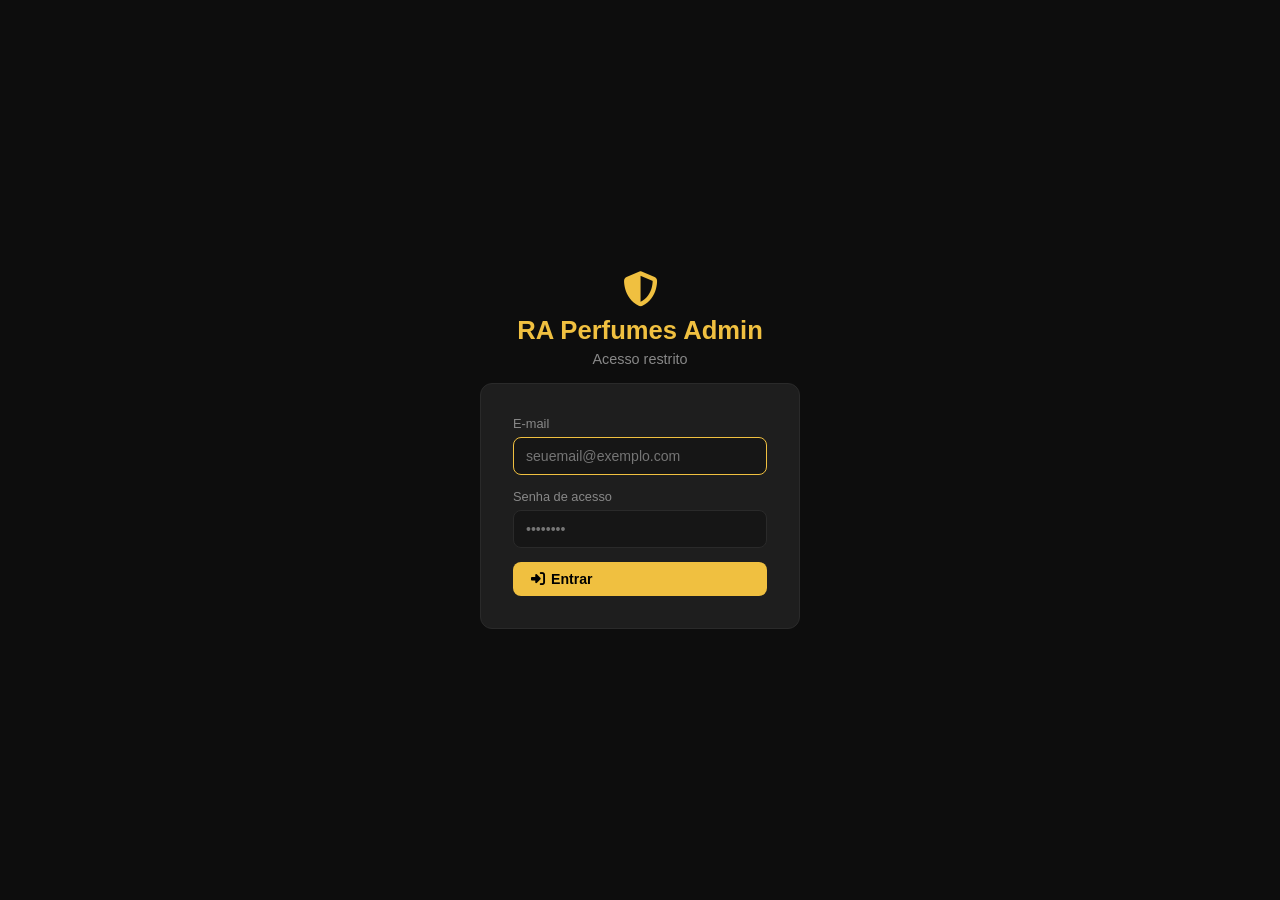
==== admin.html @ f1ce74c6 "Adiciona autenticacao Firebase no admin e regras do Firestore" ====
<!DOCTYPE html>
<html lang="pt-br">
<head>
  <meta charset="UTF-8">
  <meta name="viewport" content="width=device-width, initial-scale=1.0">
  <title>Admin – RA Perfumes</title>
  <link rel="stylesheet" href="https://cdnjs.cloudflare.com/ajax/libs/font-awesome/6.5.1/css/all.min.css">
  <style>
    :root {
      --bg:      #0d0d0d;
      --surface: #161616;
      --card:    #1e1e1e;
      --border:  #2a2a2a;
      --gold:    #f0c040;
      --gold2:   #c99a20;
      --text:    #e8e8e8;
      --muted:   #888;
      --red:     #f44336;
      --green:   #4caf50;
      --blue:    #2196f3;
    }
    * { box-sizing: border-box; margin: 0; padding: 0; }
    body { font-family: 'Segoe UI', sans-serif; background: var(--bg); color: var(--text); min-height: 100vh; }
    #login-screen { display: flex; flex-direction: column; align-items: center; justify-content: center; min-height: 100vh; gap: 16px; }
    #login-screen h1 { font-size: 1.6rem; color: var(--gold); }
    #login-screen p  { color: var(--muted); font-size: .9rem; }
    .login-box { background: var(--card); border: 1px solid var(--border); border-radius: 12px; padding: 32px; width: 320px; display: flex; flex-direction: column; gap: 14px; }
    .login-box input { background: var(--surface); border: 1px solid var(--border); border-radius: 8px; padding: 11px 14px; color: var(--text); font-size: .95rem; outline: none; }
    .login-box input:focus { border-color: var(--gold); }
    #login-error { color: var(--red); font-size: .82rem; display: none; }
    #app { display: none; }
    .topbar { background: var(--surface); border-bottom: 1px solid var(--border); padding: 0 24px; height: 56px; display: flex; align-items: center; justify-content: space-between; position: sticky; top: 0; z-index: 100; }
    .topbar-brand { font-weight: 700; font-size: 1.05rem; color: var(--gold); display: flex; align-items: center; gap: 8px; }
    .topbar-right  { display: flex; align-items: center; gap: 12px; }
    .logout-btn { background: none; border: 1px solid var(--border); color: var(--muted); padding: 6px 14px; border-radius: 6px; cursor: pointer; font-size: .82rem; transition: .2s; }
    .logout-btn:hover { border-color: var(--red); color: var(--red); }
    .app-body { display: flex; align-items: flex-start; }
    .sidebar { width: 220px; flex-shrink: 0; background: var(--surface); border-right: 1px solid var(--border); padding: 16px 10px; display: flex; flex-direction: column; gap: 4px; position: sticky; top: 56px; height: calc(100vh - 56px); overflow-y: auto; }
    .side-btn { display: flex; align-items: center; gap: 12px; text-align: left; background: none; border: none; color: var(--muted); padding: 12px 14px; border-radius: 8px; cursor: pointer; font-size: .88rem; transition: .2s; width: 100%; }
    .side-btn i { width: 18px; text-align: center; font-size: .95rem; }
    .side-btn:hover { background: var(--card); color: var(--text); }
    .side-btn.active { background: #2a2205; color: var(--gold); font-weight: 600; }
    .content { padding: 24px; flex: 1; min-width: 0; }
    .tab-panel { display: none; }
    .tab-panel.active { display: block; }
    @media (max-width: 800px) {
      .app-body { flex-direction: column; }
      .sidebar { width: 100%; flex-direction: row; overflow-x: auto; height: auto; position: static; border-right: none; border-bottom: 1px solid var(--border); }
      .side-btn { width: auto; white-space: nowrap; }
    }
    .toolbar { display: flex; align-items: center; gap: 10px; flex-wrap: wrap; margin-bottom: 20px; }
    .toolbar input[type=text], .toolbar input[type=month], .toolbar select { background: var(--card); border: 1px solid var(--border); border-radius: 8px; padding: 9px 14px; color: var(--text); font-size: .88rem; outline: none; }
    .toolbar input[type=month]::-webkit-calendar-picker-indicator { filter: invert(0.8); cursor: pointer; }
    .toolbar input[type=text] { flex: 1; min-width: 180px; }
    .toolbar input:focus, .toolbar select:focus { border-color: var(--gold); }
    .toolbar select option { background: var(--card); }
    .btn { padding: 9px 18px; border: none; border-radius: 8px; cursor: pointer; font-size: .88rem; font-weight: 600; transition: .15s; display: inline-flex; align-items: center; gap: 6px; }
    .btn-primary  { background: var(--gold); color: #000; }
    .btn-primary:hover  { background: var(--gold2); }
    .btn-danger   { background: #2a1010; color: var(--red); border: 1px solid #4a1010; }
    .btn-danger:hover   { background: #3a1515; }
    .btn-ghost    { background: var(--card); color: var(--text); border: 1px solid var(--border); }
    .btn-ghost:hover    { border-color: var(--gold); color: var(--gold); }
    .btn-sm { padding: 5px 10px; font-size: .78rem; border-radius: 6px; }
    .stats-row { display: flex; gap: 12px; flex-wrap: wrap; margin-bottom: 20px; }
    .stat-card { background: var(--card); border: 1px solid var(--border); border-radius: 10px; padding: 14px 20px; flex: 1; min-width: 140px; }
    .stat-card .num { font-size: 1.6rem; font-weight: 700; color: var(--gold); }
    .stat-card .lbl { font-size: .78rem; color: var(--muted); margin-top: 2px; }
    .table-wrap { overflow-x: auto; border-radius: 10px; border: 1px solid var(--border); }
    table { width: 100%; border-collapse: collapse; }
    thead tr { background: var(--surface); }
    th { padding: 11px 14px; text-align: left; font-size: .78rem; color: var(--muted); text-transform: uppercase; letter-spacing: .05em; white-space: nowrap; }
    td { padding: 10px 14px; border-top: 1px solid var(--border); font-size: .85rem; vertical-align: middle; }
    tr:hover td { background: #1a1a1a; }
    .prod-img { width: 44px; height: 44px; object-fit: cover; border-radius: 6px; border: 1px solid var(--border); }
    .prod-img-placeholder { width: 44px; height: 44px; background: var(--surface); border-radius: 6px; border: 1px dashed var(--border); display: flex; align-items: center; justify-content: center; color: var(--muted); font-size: .7rem; }
    .badge { display: inline-block; padding: 3px 8px; border-radius: 999px; font-size: .72rem; font-weight: 600; }
    .badge-ativo    { background: #0e2e18; color: var(--green); }
    .badge-inativo  { background: #2a1010; color: var(--red); }
    .badge-destaque { background: #2a1f00; color: var(--gold); }
    .actions-cell { display: flex; gap: 6px; }
    .modal-overlay { display: none; position: fixed; inset: 0; background: rgba(0,0,0,.72); z-index: 200; align-items: center; justify-content: center; }
    .modal-overlay.show { display: flex; }
    .modal { background: var(--card); border: 1px solid var(--border); border-radius: 14px; width: 560px; max-width: 95vw; max-height: 90vh; overflow-y: auto; padding: 28px; position: relative; }
    .modal h2 { font-size: 1.1rem; margin-bottom: 20px; color: var(--gold); display: flex; align-items: center; gap: 8px; }
    .modal-close { position: absolute; top: 16px; right: 16px; background: none; border: none; color: var(--muted); font-size: 1.3rem; cursor: pointer; transition: .2s; }
    .modal-close:hover { color: var(--text); }
    .form-grid { display: grid; grid-template-columns: 1fr 1fr; gap: 14px; }
    .form-grid .full { grid-column: 1 / -1; }
    .form-group { display: flex; flex-direction: column; gap: 6px; }
    .form-group label { font-size: .8rem; color: var(--muted); }
    .form-group input, .form-group select, .form-group textarea { background: var(--surface); border: 1px solid var(--border); border-radius: 8px; padding: 10px 12px; color: var(--text); font-size: .88rem; outline: none; font-family: inherit; }
    .form-group input[type=color] { width: 64px; height: 40px; padding: 3px; cursor: pointer; }
    .form-group textarea { resize: vertical; min-height: 72px; }
    .form-group input:focus, .form-group select:focus, .form-group textarea:focus { border-color: var(--gold); }
    .form-group select option { background: var(--card); }
    .toggle-row { display: flex; align-items: center; gap: 8px; font-size: .85rem; }
    .toggle-row input[type=checkbox] { accent-color: var(--gold); width: 16px; height: 16px; cursor: pointer; }
    .modal-footer { display: flex; justify-content: flex-end; gap: 10px; margin-top: 24px; }
    #confirm-modal .modal { width: 360px; }
    #confirm-modal p { font-size: .9rem; color: var(--muted); margin-bottom: 20px; line-height: 1.5; }
    .cat-grid { display: grid; grid-template-columns: repeat(auto-fill, minmax(220px, 1fr)); gap: 12px; }
    .cat-card { background: var(--card); border: 1px solid var(--border); border-radius: 10px; padding: 16px; display: flex; align-items: center; justify-content: space-between; }
    .cat-card-left { display: flex; align-items: center; gap: 10px; }
    .cat-icon { width: 36px; height: 36px; background: var(--surface); border-radius: 8px; display: flex; align-items: center; justify-content: center; color: var(--gold); font-size: .9rem; }
    .cat-name { font-size: .9rem; font-weight: 600; }
    .cat-id   { font-size: .75rem; color: var(--muted); }
    #toast { position: fixed; bottom: 24px; right: 24px; background: var(--card); border: 1px solid var(--border); border-radius: 10px; padding: 12px 20px; font-size: .88rem; z-index: 9999; transform: translateY(80px); opacity: 0; transition: .3s; max-width: 320px; display: flex; align-items: center; gap: 10px; }
    #toast.show { transform: translateY(0); opacity: 1; }
    #toast.ok  { border-color: var(--green); color: var(--green); }
    #toast.err { border-color: var(--red);   color: var(--red);   }
    .empty-state { text-align: center; padding: 48px 24px; color: var(--muted); }
    .empty-state i { font-size: 2rem; margin-bottom: 12px; display: block; }
    .loader { text-align: center; padding: 40px; color: var(--muted); }
    .loader i { font-size: 1.4rem; animation: spin .8s linear infinite; }
    @keyframes spin { to { transform: rotate(360deg); } }
    /* ── UPLOAD DE IMAGEM ── */
    .img-tabs { display: flex; gap: 6px; margin-bottom: 10px; }
    .upload-btn-area { background: var(--surface); border: 2px dashed var(--border); border-radius: 8px; padding: 18px; text-align: center; cursor: pointer; transition: .2s; color: var(--muted); font-size: .88rem; }
    .upload-btn-area:hover { border-color: var(--gold); color: var(--gold); }
    .upload-preview { margin-top: 10px; display: none; }
    .upload-preview img { width: 100%; max-height: 160px; object-fit: contain; border-radius: 8px; border: 1px solid var(--border); }
    .upload-preview p { font-size: .75rem; color: var(--muted); margin-top: 6px; text-align: center; }
    .progress-bar { display: none; margin-top: 8px; background: var(--border); border-radius: 999px; height: 6px; }
    .progress-fill { height: 6px; background: var(--gold); border-radius: 999px; width: 0%; transition: width .3s; }
    /* ── PDV ── */
    .pdv-layout { display: grid; grid-template-columns: 1fr 380px; gap: 20px; align-items: start; }
    .pdv-products { min-width: 0; }
    .pdv-grid { display: grid; grid-template-columns: repeat(auto-fill, minmax(140px, 1fr)); gap: 10px; max-height: 62vh; overflow-y: auto; margin-top: 14px; padding-right: 4px; }
    .pdv-item { background: var(--card); border: 1px solid var(--border); border-radius: 10px; padding: 10px; cursor: pointer; text-align: center; transition: .15s; }
    .pdv-item:hover { border-color: var(--gold); transform: translateY(-1px); }
    .pdv-item img, .pdv-item .pdv-item-noimg { width: 100%; height: 74px; object-fit: contain; margin-bottom: 8px; border-radius: 6px; }
    .pdv-item .pdv-item-noimg { background: var(--surface); display: flex; align-items: center; justify-content: center; color: var(--muted); border: 1px dashed var(--border); }
    .pdv-item-nome { font-size: .78rem; font-weight: 600; line-height: 1.25; height: 2.5em; overflow: hidden; }
    .pdv-item-preco { font-size: .82rem; color: var(--gold); font-weight: 700; margin-top: 4px; }
    .pdv-cart { background: var(--card); border: 1px solid var(--border); border-radius: 12px; padding: 18px; display: flex; flex-direction: column; gap: 12px; position: sticky; top: 76px; max-height: calc(100vh - 100px); overflow-y: auto; }
    .pdv-cart h3 { font-size: 1rem; color: var(--gold); display: flex; align-items: center; gap: 8px; }
    .pdv-cart-empty { text-align: center; color: var(--muted); font-size: .85rem; padding: 24px 0; }
    .pdv-cart-item { display: flex; align-items: center; gap: 8px; font-size: .82rem; border-bottom: 1px solid var(--border); padding-bottom: 10px; }
    .pdv-cart-item-info { flex: 1; min-width: 0; }
    .pdv-cart-item-nome { font-weight: 600; white-space: nowrap; overflow: hidden; text-overflow: ellipsis; }
    .pdv-cart-item-preco { color: var(--muted); font-size: .76rem; }
    .pdv-qty { display: flex; align-items: center; gap: 6px; }
    .pdv-qty-btn { width: 24px; height: 24px; border-radius: 6px; border: 1px solid var(--border); background: var(--surface); color: var(--text); cursor: pointer; font-size: .8rem; line-height: 1; }
    .pdv-qty-btn:hover { border-color: var(--gold); color: var(--gold); }
    .pdv-cart-item-total { font-weight: 700; color: var(--gold); min-width: 62px; text-align: right; }
    .pdv-remove-btn { background: none; border: none; color: var(--red); cursor: pointer; font-size: .85rem; padding: 4px; }
    .pdv-totals-row { display: flex; justify-content: space-between; font-size: .85rem; color: var(--muted); }
    .pdv-totals-row.total { font-size: 1.1rem; font-weight: 700; color: var(--gold); border-top: 1px solid var(--border); padding-top: 10px; margin-top: 2px; }
    #pdv-busca { width: 100%; background: var(--card); border: 1px solid var(--border); border-radius: 8px; padding: 9px 14px; color: var(--text); font-size: .88rem; outline: none; }
    #pdv-busca:focus { border-color: var(--gold); }
    .pdv-cupom-row { display: flex; gap: 8px; }
    .pdv-cupom-row input { flex: 1; min-width: 0; background: var(--surface); border: 1px solid var(--border); border-radius: 8px; padding: 10px 12px; color: var(--text); font-size: .88rem; outline: none; }
    .pdv-cupom-row input:focus { border-color: var(--gold); }
    .pdv-cupom-row input::placeholder { color: var(--muted); }
    .pdv-history { margin-top: 28px; }
    .pdv-history h3 { font-size: 1rem; color: var(--gold); margin-bottom: 12px; display: flex; align-items: center; gap: 8px; }
    @media (max-width: 900px) { .pdv-layout { grid-template-columns: 1fr; } .pdv-cart { position: static; max-height: none; } }
    @media (max-width: 600px) { .form-grid { grid-template-columns: 1fr; } .stats-row .stat-card { min-width: 100px; } .modal { padding: 20px; } }
  </style>
</head>
<body>

<div id="login-screen">
  <div style="text-align:center">
    <i class="fa-solid fa-shield-halved" style="font-size:2.2rem;color:var(--gold);margin-bottom:10px;display:block"></i>
    <h1>RA Perfumes Admin</h1>
    <p style="margin-top:6px">Acesso restrito</p>
  </div>
  <div class="login-box">
    <div class="form-group">
      <label>E-mail</label>
      <input type="email" id="email-input" placeholder="seuemail@exemplo.com" autofocus>
    </div>
    <div class="form-group">
      <label>Senha de acesso</label>
      <input type="password" id="senha-input" placeholder="••••••••">
    </div>
    <span id="login-error">E-mail ou senha inválidos.</span>
    <button class="btn btn-primary" onclick="fazerLogin()">
      <i class="fa-solid fa-right-to-bracket"></i> Entrar
    </button>
  </div>
</div>

<div id="app">
  <div class="topbar">
    <div class="topbar-brand"><i class="fa-solid fa-spray-can-sparkles"></i> RA Perfumes Admin</div>
    <div class="topbar-right">
      <span style="font-size:.8rem;color:var(--muted)" id="topbar-count"></span>
      <button class="logout-btn" onclick="fazerLogout()"><i class="fa-solid fa-arrow-right-from-bracket"></i> Sair</button>
    </div>
  </div>

  <div class="app-body">
  <div class="sidebar">
    <button class="side-btn active" onclick="mudarTab('produtos',this)"><i class="fa-solid fa-box"></i> Produtos</button>
    <button class="side-btn" onclick="mudarTab('categorias',this)"><i class="fa-solid fa-tags"></i> Categorias</button>
    <button class="side-btn" onclick="mudarTab('cupons',this)"><i class="fa-solid fa-ticket"></i> Cupons</button>
    <button class="side-btn" onclick="mudarTab('pdv',this)"><i class="fa-solid fa-cash-register"></i> PDV</button>
    <button class="side-btn" onclick="mudarTab('relatorio',this)"><i class="fa-solid fa-chart-column"></i> Relatório</button>
    <button class="side-btn" onclick="mudarTab('config',this)"><i class="fa-solid fa-gear"></i> Configurações</button>
  </div>

  <div class="content">
    <div id="tab-produtos" class="tab-panel active">
      <div class="stats-row">
        <div class="stat-card"><div class="num" id="stat-total">–</div><div class="lbl">Total de produtos</div></div>
        <div class="stat-card"><div class="num" id="stat-ativos">–</div><div class="lbl">Ativos</div></div>
        <div class="stat-card"><div class="num" id="stat-destaque">–</div><div class="lbl">Destaques</div></div>
        <div class="stat-card"><div class="num" id="stat-cats">–</div><div class="lbl">Categorias</div></div>
      </div>
      <div class="toolbar">
        <input type="text" id="busca-input" placeholder="🔍 Buscar produto..." oninput="filtrar()">
        <select id="filtro-cat" onchange="filtrar()"><option value="">Todas categorias</option></select>
        <select id="filtro-status" onchange="filtrar()">
          <option value="">Todos status</option>
          <option value="ativo">Ativos</option>
          <option value="inativo">Inativos</option>
          <option value="destaque">Destaques</option>
        </select>
        <button class="btn btn-primary" onclick="abrirModalCriar()"><i class="fa-solid fa-plus"></i> Novo Produto</button>
      </div>
      <div class="table-wrap">
        <table>
          <thead><tr><th>Imagem</th><th>ID</th><th>Nome</th><th>Categoria</th><th>Preço</th><th>Status</th><th>Ações</th></tr></thead>
          <tbody id="tabela-corpo"><tr><td colspan="7"><div class="loader"><i class="fa-solid fa-spinner"></i> Carregando...</div></td></tr></tbody>
        </table>
      </div>
    </div>

    <div id="tab-categorias" class="tab-panel">
      <div class="toolbar">
        <button class="btn btn-primary" onclick="abrirModalCategoria()"><i class="fa-solid fa-plus"></i> Nova Categoria</button>
      </div>
      <div class="cat-grid" id="cat-grid"><div class="loader"><i class="fa-solid fa-spinner"></i> Carregando...</div></div>
    </div>

    <div id="tab-cupons" class="tab-panel">
      <div class="toolbar">
        <button class="btn btn-primary" onclick="abrirModalCupom()"><i class="fa-solid fa-plus"></i> Novo Cupom</button>
      </div>
      <div class="table-wrap">
        <table>
          <thead><tr><th>Código</th><th>Tipo</th><th>Valor</th><th>Pedido mínimo</th><th>Validade</th><th>Status</th><th>Ações</th></tr></thead>
          <tbody id="cupons-tabela-corpo"><tr><td colspan="7"><div class="loader"><i class="fa-solid fa-spinner"></i> Carregando...</div></td></tr></tbody>
        </table>
      </div>
    </div>

    <div id="tab-pdv" class="tab-panel">
      <div class="stats-row">
        <div class="stat-card"><div class="num" id="pdv-stat-qtd">–</div><div class="lbl">Vendas hoje</div></div>
        <div class="stat-card"><div class="num" id="pdv-stat-total">–</div><div class="lbl">Total vendido hoje</div></div>
      </div>
      <div class="pdv-layout">
        <div class="pdv-products">
          <input type="text" id="pdv-busca" placeholder="🔍 Buscar produto" oninput="renderPdvGrid()">
          <div class="pdv-grid" id="pdv-grid"></div>
        </div>
        <div class="pdv-cart">
          <h3><i class="fa-solid fa-cart-shopping"></i> Venda atual</h3>
          <div id="pdv-cart-items"><div class="pdv-cart-empty">Carrinho vazio. Clique em um produto para adicionar.</div></div>
          <div class="pdv-cupom-row">
            <input type="text" id="pdv-cupom-input" placeholder="Código do cupom" style="text-transform:uppercase">
            <button class="btn btn-ghost btn-sm" onclick="pdvAplicarCupom()">Aplicar</button>
          </div>
          <div class="form-group">
            <label>Desconto manual (R$)</label>
            <input type="number" id="pdv-desconto-manual" min="0" step="0.01" placeholder="0.00" oninput="renderPdvCart()">
          </div>
          <div class="form-group">
            <label>Forma de pagamento</label>
            <select id="pdv-pagamento">
              <option value="dinheiro">Dinheiro</option>
              <option value="pix">Pix</option>
              <option value="debito">Cartão de débito</option>
              <option value="credito">Cartão de crédito</option>
            </select>
          </div>
          <label class="toggle-row"><input type="checkbox" id="pdv-pagamento-dividir" onchange="pdvTogglePagamentoDividido()"> Dividir em 2 formas de pagamento</label>
          <div id="pdv-pagamento2-area" style="display:none;flex-direction:column;gap:12px">
            <div class="form-group">
              <label>2ª forma de pagamento</label>
              <select id="pdv-pagamento2">
                <option value="dinheiro">Dinheiro</option>
                <option value="pix">Pix</option>
                <option value="debito">Cartão de débito</option>
                <option value="credito" selected>Cartão de crédito</option>
              </select>
            </div>
            <div class="form-group">
              <label>Valor pago na 2ª forma (R$)</label>
              <input type="number" id="pdv-valor-pagamento2" min="0" step="0.01" placeholder="0.00" oninput="renderPdvCart()">
            </div>
          </div>
          <div class="form-group">
            <label>Cliente (opcional)</label>
            <input type="text" id="pdv-cliente" placeholder="Nome do cliente">
          </div>
          <div class="pdv-totals-row"><span>Subtotal</span><span id="pdv-subtotal">R$ 0,00</span></div>
          <div class="pdv-totals-row"><span>Desconto</span><span id="pdv-desconto-total">R$ 0,00</span></div>
          <div class="pdv-totals-row total"><span>Total</span><span id="pdv-total">R$ 0,00</span></div>
          <div id="pdv-split-resumo" style="display:none;flex-direction:column;gap:4px"></div>
          <button class="btn btn-primary" style="width:100%;justify-content:center" onclick="pdvFinalizarVenda()"><i class="fa-solid fa-check"></i> Finalizar Venda</button>
          <button class="btn btn-ghost" style="width:100%;justify-content:center" onclick="pdvLimparCarrinho()"><i class="fa-solid fa-eraser"></i> Limpar carrinho</button>
        </div>
      </div>
      <div class="pdv-history">
        <h3><i class="fa-solid fa-clock-rotate-left"></i> Vendas de hoje</h3>
        <div class="table-wrap">
          <table>
            <thead><tr><th>Horário</th><th>Cliente</th><th>Itens</th><th>Pagamento</th><th>Total</th><th>Ações</th></tr></thead>
            <tbody id="pdv-vendas-tabela"><tr><td colspan="6"><div class="loader"><i class="fa-solid fa-spinner"></i> Carregando...</div></td></tr></tbody>
          </table>
        </div>
      </div>
    </div>

    <div id="tab-relatorio" class="tab-panel">
      <div class="toolbar">
        <input type="month" id="relatorio-mes" onchange="carregarRelatorio()">
      </div>
      <div class="stats-row">
        <div class="stat-card"><div class="num" id="relatorio-stat-qtd">–</div><div class="lbl">Vendas no mês</div></div>
        <div class="stat-card"><div class="num" id="relatorio-stat-total">–</div><div class="lbl">Faturamento no mês</div></div>
        <div class="stat-card"><div class="num" id="relatorio-stat-ticket">–</div><div class="lbl">Ticket médio</div></div>
      </div>
      <div class="table-wrap">
        <table>
          <thead><tr><th>Data</th><th>Hora</th><th>Cliente</th><th>Itens</th><th>Pagamento</th><th>Total</th><th>Ações</th></tr></thead>
          <tbody id="relatorio-tabela"><tr><td colspan="7"><div class="loader"><i class="fa-solid fa-spinner"></i> Carregando...</div></td></tr></tbody>
        </table>
      </div>
    </div>

    <div id="tab-config" class="tab-panel">
      <div class="form-grid" style="max-width:640px">
        <div class="form-group full">
          <label>Nome da loja</label>
          <input type="text" id="config-nome-loja" placeholder="Ex: RA Perfumes">
        </div>
        <div class="form-group full">
          <label>WhatsApp para receber pedidos <small style="color:var(--muted)">(DDI + DDD + número, só números, ex: 5581999999999)</small></label>
          <input type="text" id="config-whatsapp" placeholder="5581999999999">
        </div>
        <div class="form-group full">
          <label>Dias disponíveis para retirada</label>
          <div style="display:flex;gap:14px;flex-wrap:wrap">
            <label class="toggle-row"><input type="checkbox" id="config-dia-0"> Dom</label>
            <label class="toggle-row"><input type="checkbox" id="config-dia-1"> Seg</label>
            <label class="toggle-row"><input type="checkbox" id="config-dia-2"> Ter</label>
            <label class="toggle-row"><input type="checkbox" id="config-dia-3"> Qua</label>
            <label class="toggle-row"><input type="checkbox" id="config-dia-4"> Qui</label>
            <label class="toggle-row"><input type="checkbox" id="config-dia-5"> Sex</label>
            <label class="toggle-row"><input type="checkbox" id="config-dia-6"> Sáb</label>
          </div>
        </div>
        <div class="form-group"><label>Horário inicial da retirada</label><input type="time" id="config-hora-inicio"></div>
        <div class="form-group"><label>Horário final da retirada</label><input type="time" id="config-hora-fim"></div>
        <div class="form-group"><label>Intervalo entre horários (minutos)</label><input type="number" id="config-intervalo" min="15" step="15" placeholder="60"></div>

        <div class="form-group full">
          <label>Banner do topo do site</label>
          <div class="img-tabs">
            <button type="button" id="config-tab-banner-url" class="btn btn-primary btn-sm" onclick="alternarAbaImagemBanner('url')">
              <i class="fa-solid fa-link"></i> Colar URL
            </button>
            <button type="button" id="config-tab-banner-upload" class="btn btn-ghost btn-sm" onclick="alternarAbaImagemBanner('upload')">
              <i class="fa-solid fa-camera"></i> Upload / Câmera
            </button>
          </div>
          <div id="config-banner-url-area">
            <input type="text" id="config-banner-imagem" placeholder="https://... ou ./assets/banner.jpg">
          </div>
          <div id="config-banner-upload-area" style="display:none">
            <input type="file" id="config-banner-imagem-file" accept="image/*" style="display:none">
            <div class="upload-btn-area" onclick="document.getElementById('config-banner-imagem-file').click()">
              <i class="fa-solid fa-cloud-arrow-up" style="font-size:1.4rem;margin-bottom:6px;display:block"></i>
              Clique para selecionar uma imagem<br>
              <span style="font-size:.78rem">ou tirar foto pela câmera do celular</span>
            </div>
            <div class="upload-preview" id="config-banner-upload-preview">
              <img id="config-banner-upload-preview-img" src="" alt="preview">
              <p id="config-banner-upload-filename"></p>
            </div>
          </div>
          <div style="margin-top:10px">
            <p style="font-size:.75rem;color:var(--muted);margin-bottom:6px">Banner atual:</p>
            <img id="config-banner-preview-atual" src="" alt="banner atual" style="width:100%;max-height:140px;object-fit:cover;border-radius:8px;border:1px solid var(--border);display:none">
          </div>
        </div>

        <div class="form-group full">
          <label>Cores do site</label>
          <div style="display:flex;gap:24px;flex-wrap:wrap;margin-top:4px">
            <div class="form-group">
              <label style="font-size:.75rem">Cor primária <small style="color:var(--muted)">(botões e destaques)</small></label>
              <input type="color" id="config-cor-primaria" value="#C6426E">
            </div>
            <div class="form-group">
              <label style="font-size:.75rem">Cor secundária <small style="color:var(--muted)">(fundos escuros)</small></label>
              <input type="color" id="config-cor-secundaria" value="#1F2232">
            </div>
            <div class="form-group">
              <label style="font-size:.75rem">Cor de destaque <small style="color:var(--muted)">(categoria ativa)</small></label>
              <input type="color" id="config-cor-destaque" value="#7A1E57">
            </div>
          </div>
        </div>
      </div>
      <div class="modal-footer" style="justify-content:flex-start;margin-top:20px">
        <button class="btn btn-primary" onclick="salvarConfiguracoes()"><i class="fa-solid fa-floppy-disk"></i> Salvar Configurações</button>
      </div>
    </div>
  </div>
  </div>
</div>

<!-- MODAL PRODUTO -->
<div class="modal-overlay" id="modal-produto">
  <div class="modal">
    <button class="modal-close" onclick="fecharModal('modal-produto')">&times;</button>
    <h2 id="modal-titulo"><i class="fa-solid fa-box"></i> Produto</h2>
    <div class="form-grid">
      <input type="hidden" id="form-id">
      <div class="form-group full"><label>Nome do produto *</label><input type="text" id="form-nome" placeholder="Ex: Ferrari Black 125ml"></div>
      <div class="form-group"><label>Categoria *</label><select id="form-categoria"><option value="">Selecione...</option></select></div>
      <div class="form-group"><label>Preço (R$) *</label><input type="number" id="form-preco" placeholder="0.00" step="0.01" min="0"></div>

      <!-- CAMPO DE IMAGEM COM UPLOAD -->
      <div class="form-group full">
        <label>Imagem do produto</label>
        <div class="img-tabs">
          <button type="button" id="tab-url" class="btn btn-primary btn-sm" onclick="alternarAbaImagem('url')">
            <i class="fa-solid fa-link"></i> Colar URL
          </button>
          <button type="button" id="tab-upload" class="btn btn-ghost btn-sm" onclick="alternarAbaImagem('upload')">
            <i class="fa-solid fa-camera"></i> Upload / Câmera
          </button>
        </div>
        <div id="img-url-area">
          <input type="text" id="form-imagem" placeholder="https://... ou ./assets/produto.jpg">
        </div>
        <div id="img-upload-area" style="display:none">
          <input type="file" id="form-imagem-file" accept="image/*" style="display:none">
          <div class="upload-btn-area" onclick="document.getElementById('form-imagem-file').click()">
            <i class="fa-solid fa-cloud-arrow-up" style="font-size:1.4rem;margin-bottom:6px;display:block"></i>
            Clique para selecionar uma imagem<br>
            <span style="font-size:.78rem">ou tirar foto pela câmera do celular</span>
          </div>
          <div class="upload-preview" id="upload-preview">
            <img id="upload-preview-img" src="" alt="preview">
            <p id="upload-filename"></p>
          </div>
          <div class="progress-bar" id="upload-progress-bar">
            <div class="progress-fill" id="upload-progress-fill"></div>
          </div>
        </div>
      </div>

      <div class="form-group full"><label>Descrição</label><textarea id="form-descricao" placeholder="Descrição, volume, notas olfativas..."></textarea></div>
      <div class="form-group full" style="flex-direction:row;gap:20px;align-items:center">
        <label class="toggle-row"><input type="checkbox" id="form-ativo" checked> Produto ativo (visível na loja)</label>
        <label class="toggle-row"><input type="checkbox" id="form-destaque"> Destaque</label>
      </div>
    </div>
    <div class="modal-footer">
      <button class="btn btn-ghost" onclick="fecharModal('modal-produto')">Cancelar</button>
      <button class="btn btn-primary" onclick="salvarProduto()"><i class="fa-solid fa-floppy-disk"></i> Salvar</button>
    </div>
  </div>
</div>

<!-- MODAL CATEGORIA -->
<div class="modal-overlay" id="modal-categoria">
  <div class="modal">
    <button class="modal-close" onclick="fecharModal('modal-categoria')">&times;</button>
    <h2><i class="fa-solid fa-tag"></i> Categoria</h2>
    <div class="form-grid">
      <input type="hidden" id="cat-id-original">
      <div class="form-group full"><label>Nome da categoria *</label><input type="text" id="cat-nome" placeholder="Ex: Masculinos"></div>
      <div class="form-group full"><label>ID interno * <small style="color:var(--muted)">(sem espaços, ex: masculinos)</small></label><input type="text" id="cat-id" placeholder="masculinos"></div>
      <div class="form-group full"><label>Ícone Font Awesome <small style="color:var(--muted)">(ex: fa-mars)</small></label><input type="text" id="cat-icone" placeholder="fa-tag"></div>
    </div>
    <div class="modal-footer">
      <button class="btn btn-ghost" onclick="fecharModal('modal-categoria')">Cancelar</button>
      <button class="btn btn-primary" onclick="salvarCategoria()"><i class="fa-solid fa-floppy-disk"></i> Salvar</button>
    </div>
  </div>
</div>

<!-- MODAL CUPOM -->
<div class="modal-overlay" id="modal-cupom">
  <div class="modal">
    <button class="modal-close" onclick="fecharModal('modal-cupom')">&times;</button>
    <h2 id="cupom-modal-titulo"><i class="fa-solid fa-ticket"></i> Cupom</h2>
    <div class="form-grid">
      <input type="hidden" id="cupom-doc-id">
      <div class="form-group full"><label>Código do cupom *</label><input type="text" id="cupom-codigo" placeholder="Ex: DESCONTO10" style="text-transform:uppercase"></div>
      <div class="form-group">
        <label>Tipo de desconto *</label>
        <select id="cupom-tipo">
          <option value="percentual">Percentual (%)</option>
          <option value="fixo">Valor fixo (R$)</option>
        </select>
      </div>
      <div class="form-group"><label>Valor *</label><input type="number" id="cupom-valor" placeholder="0.00" step="0.01" min="0"></div>
      <div class="form-group"><label>Pedido mínimo (R$)</label><input type="number" id="cupom-valor-minimo" placeholder="0.00" step="0.01" min="0"></div>
      <div class="form-group"><label>Validade (opcional)</label><input type="date" id="cupom-validade"></div>
      <div class="form-group full" style="flex-direction:row;gap:20px;align-items:center">
        <label class="toggle-row"><input type="checkbox" id="cupom-ativo" checked> Cupom ativo</label>
      </div>
    </div>
    <div class="modal-footer">
      <button class="btn btn-ghost" onclick="fecharModal('modal-cupom')">Cancelar</button>
      <button class="btn btn-primary" onclick="salvarCupom()"><i class="fa-solid fa-floppy-disk"></i> Salvar</button>
    </div>
  </div>
</div>

<!-- MODAL CONFIRMAR -->
<div class="modal-overlay" id="confirm-modal">
  <div class="modal">
    <button class="modal-close" onclick="fecharModal('confirm-modal')">&times;</button>
    <h2><i class="fa-solid fa-triangle-exclamation" style="color:var(--red)"></i> Confirmar exclusão</h2>
    <p id="confirm-msg">Tem certeza que deseja excluir este item?</p>
    <div class="modal-footer">
      <button class="btn btn-ghost" onclick="fecharModal('confirm-modal')">Cancelar</button>
      <button class="btn btn-danger" id="confirm-ok-btn"><i class="fa-solid fa-trash"></i> Excluir</button>
    </div>
  </div>
</div>

<div id="toast"></div>

<script src="https://www.gstatic.com/firebasejs/10.12.2/firebase-app-compat.js"></script>
<script src="https://www.gstatic.com/firebasejs/10.12.2/firebase-firestore-compat.js"></script>
<script src="https://www.gstatic.com/firebasejs/10.12.2/firebase-auth-compat.js"></script>

<script>
// TODO: preencher com as credenciais do Firebase deste projeto
const firebaseConfig = {
  apiKey: "",
  authDomain: "",
  projectId: "",
  storageBucket: "",
  messagingSenderId: "",
  appId: ""
};

firebase.initializeApp(firebaseConfig);
const db = firebase.firestore();
const auth = firebase.auth();
auth.setPersistence(firebase.auth.Auth.Persistence.SESSION);

// ── LOGIN ──────────────────────────────────────────────────────────────────
function fazerLogin() {
  const email = document.getElementById("email-input").value.trim();
  const senha = document.getElementById("senha-input").value;
  const err   = document.getElementById("login-error");
  err.style.display = "none";
  auth.signInWithEmailAndPassword(email, senha).catch(() => {
    err.style.display = "block";
  });
}
function fazerLogout() { auth.signOut(); }
document.getElementById("senha-input").addEventListener("keydown", e => { if (e.key === "Enter") fazerLogin(); });
document.getElementById("email-input").addEventListener("keydown", e => { if (e.key === "Enter") fazerLogin(); });
auth.onAuthStateChanged(user => {
  if (user) {
    document.getElementById("login-screen").style.display = "none";
    document.getElementById("app").style.display = "block";
    inicializar();
  } else {
    document.getElementById("login-screen").style.display = "flex";
    document.getElementById("app").style.display = "none";
  }
});

// ── ESTADO ────────────────────────────────────────────────────────────────
let todosProdutos   = [];
let todasCategorias = [];
let todosCupons     = [];
let _arquivoSelecionado = null;

// ── INIT ──────────────────────────────────────────────────────────────────
async function inicializar() { await Promise.all([carregarCategorias(), carregarProdutos(), carregarCupons(), carregarConfiguracoes(), carregarVendasHoje()]); }

// ── TABS ──────────────────────────────────────────────────────────────────
function mudarTab(tab, btn) {
  document.querySelectorAll(".side-btn").forEach(b => b.classList.remove("active"));
  document.querySelectorAll(".tab-panel").forEach(p => p.classList.remove("active"));
  btn.classList.add("active");
  document.getElementById("tab-" + tab).classList.add("active");
  if (tab === "pdv") renderPdvGrid();
  if (tab === "relatorio") {
    const mesInput = document.getElementById("relatorio-mes");
    if (!mesInput.value) mesInput.value = mesAtualStr();
    carregarRelatorio();
  }
}

function mesAtualStr() {
  const hoje = new Date();
  return hoje.getFullYear() + "-" + String(hoje.getMonth() + 1).padStart(2, "0");
}

// ── PRODUTOS ──────────────────────────────────────────────────────────────
async function carregarProdutos() {
  try {
    const snap = await db.collection("produtos").orderBy("id").get();
    todosProdutos = snap.docs.map(d => ({ docId: d.id, ...d.data() }));
    atualizarStats(); filtrar(); popularSelectCategorias(); renderPdvGrid();
  } catch(e) { toast("Erro ao carregar produtos: " + e.message, "err"); }
}

function atualizarStats() {
  document.getElementById("stat-total").textContent    = todosProdutos.length;
  document.getElementById("stat-ativos").textContent   = todosProdutos.filter(p => p.ativo !== false).length;
  document.getElementById("stat-destaque").textContent = todosProdutos.filter(p => p.destaque).length;
  document.getElementById("stat-cats").textContent     = todasCategorias.length;
  document.getElementById("topbar-count").textContent  = `${todosProdutos.length} produtos`;
}

function filtrar() {
  const busca  = (document.getElementById("busca-input").value || "").toLowerCase();
  const cat    = document.getElementById("filtro-cat").value;
  const status = document.getElementById("filtro-status").value;
  let lista = [...todosProdutos];
  if (busca)  lista = lista.filter(p => p.nome.toLowerCase().includes(busca) || (p.descricao||"").toLowerCase().includes(busca));
  if (cat)    lista = lista.filter(p => (p.categoria||"") === cat);
  if (status === "ativo")    lista = lista.filter(p => p.ativo !== false);
  if (status === "inativo")  lista = lista.filter(p => p.ativo === false);
  if (status === "destaque") lista = lista.filter(p => p.destaque);
  mostrarTabela(lista);
}

function mostrarTabela(lista) {
  const tbody = document.getElementById("tabela-corpo");
  if (!lista.length) {
    tbody.innerHTML = `<tr><td colspan="7"><div class="empty-state"><i class="fa-solid fa-box-open"></i><p>Nenhum produto encontrado.</p></div></td></tr>`;
    return;
  }
  tbody.innerHTML = lista.map(p => `
    <tr>
      <td>${p.imagem ? `<img class="prod-img" src="${p.imagem}" alt="${p.nome}" onerror="this.style.display='none';this.nextElementSibling.style.display='flex'">` : ""}
          <div class="prod-img-placeholder" ${p.imagem ? "style='display:none'" : ""}><i class="fa-solid fa-image"></i></div></td>
      <td style="color:var(--muted);font-size:.8rem">${p.id || p.docId}</td>
      <td style="max-width:220px"><strong>${p.nome}</strong>${p.descricao ? `<br><span style="color:var(--muted);font-size:.76rem">${p.descricao.substring(0,60)}${p.descricao.length>60?'…':''}</span>` : ''}</td>
      <td><span style="font-size:.8rem;color:var(--muted)">${p.categoria || '–'}</span></td>
      <td style="font-weight:700;color:var(--gold)">R$ ${Number(p.preco||0).toFixed(2).replace('.',',')}</td>
      <td>${p.ativo !== false ? '<span class="badge badge-ativo">Ativo</span>' : '<span class="badge badge-inativo">Inativo</span>'}${p.destaque ? ' <span class="badge badge-destaque">★ Destaque</span>' : ''}</td>
      <td><div class="actions-cell">
        <button class="btn btn-ghost btn-sm" onclick="abrirModalEditar('${p.docId}')"><i class="fa-solid fa-pen"></i></button>
        <button class="btn btn-danger btn-sm" onclick="confirmarExclusao('produto','${p.docId}','${p.nome.replace(/'/g,"\\'")}')"><i class="fa-solid fa-trash"></i></button>
      </div></td>
    </tr>`).join("");
}

function popularSelectCategorias() {
  const selFiltro = document.getElementById("filtro-cat");
  const selForm   = document.getElementById("form-categoria");
  const cats = [...new Set([...todasCategorias.map(c => c.id), ...todosProdutos.map(p => p.categoria).filter(Boolean)])];
  selFiltro.innerHTML = `<option value="">Todas categorias</option>` + cats.map(c => {
    const nome = todasCategorias.find(x => x.id === c)?.nome || c;
    return `<option value="${c}">${nome}</option>`;
  }).join("");
  selForm.innerHTML = `<option value="">Selecione...</option>` + cats.filter(c => c !== "all").map(c => {
    const nome = todasCategorias.find(x => x.id === c)?.nome || c;
    return `<option value="${c}">${nome}</option>`;
  }).join("");
}

// ── UPLOAD DE IMAGEM ──────────────────────────────────────────────────────
function alternarAbaImagem(aba) {
  document.getElementById("img-url-area").style.display    = aba === "url"    ? "block" : "none";
  document.getElementById("img-upload-area").style.display = aba === "upload" ? "block" : "none";
  document.getElementById("tab-url").className    = "btn btn-sm " + (aba === "url"    ? "btn-primary" : "btn-ghost");
  document.getElementById("tab-upload").className = "btn btn-sm " + (aba === "upload" ? "btn-primary" : "btn-ghost");
  if (aba === "url") _arquivoSelecionado = null;
}

function resetarUpload() {
  _arquivoSelecionado = null;
  alternarAbaImagem("url");
  document.getElementById("upload-preview").style.display      = "none";
  document.getElementById("upload-progress-bar").style.display = "none";
  document.getElementById("upload-progress-fill").style.width  = "0%";
  document.getElementById("form-imagem-file").value            = "";
  document.getElementById("upload-preview-img").src            = "";
  document.getElementById("upload-filename").textContent       = "";
}

document.getElementById("form-imagem-file").addEventListener("change", (e) => {
  const file = e.target.files[0];
  if (!file) return;
  _arquivoSelecionado = file;
  document.getElementById("upload-filename").textContent = file.name;
  document.getElementById("upload-preview").style.display = "block";
  const reader = new FileReader();
  reader.onload = (ev) => { document.getElementById("upload-preview-img").src = ev.target.result; };
  reader.readAsDataURL(file);
});

// Redimensiona/comprime a imagem no navegador e retorna um data URL (base64),
// que é salvo direto no Firestore — evita depender do Firebase Storage (CORS/regras).
async function fazerUploadImagem(file, maxDim) {
  const MAX_DIM = maxDim || 900;
  const dataUrl = await new Promise((resolve, reject) => {
    const reader = new FileReader();
    reader.onload  = () => resolve(reader.result);
    reader.onerror = reject;
    reader.readAsDataURL(file);
  });
  const img = await new Promise((resolve, reject) => {
    const i = new Image();
    i.onload  = () => resolve(i);
    i.onerror = reject;
    i.src = dataUrl;
  });
  let { width, height } = img;
  if (width > MAX_DIM || height > MAX_DIM) {
    if (width > height) { height = Math.round(height * MAX_DIM / width); width = MAX_DIM; }
    else { width = Math.round(width * MAX_DIM / height); height = MAX_DIM; }
  }
  const canvas = document.createElement("canvas");
  canvas.width  = width;
  canvas.height = height;
  canvas.getContext("2d").drawImage(img, 0, 0, width, height);
  return canvas.toDataURL("image/jpeg", 0.75);
}

// ── UPLOAD DO BANNER (CONFIGURAÇÕES) ─────────────────────────────────────
let _bannerArquivoSelecionado = null;

function alternarAbaImagemBanner(aba) {
  document.getElementById("config-banner-url-area").style.display    = aba === "url"    ? "block" : "none";
  document.getElementById("config-banner-upload-area").style.display = aba === "upload" ? "block" : "none";
  document.getElementById("config-tab-banner-url").className    = "btn btn-sm " + (aba === "url"    ? "btn-primary" : "btn-ghost");
  document.getElementById("config-tab-banner-upload").className = "btn btn-sm " + (aba === "upload" ? "btn-primary" : "btn-ghost");
  if (aba === "url") _bannerArquivoSelecionado = null;
}

document.getElementById("config-banner-imagem-file").addEventListener("change", (e) => {
  const file = e.target.files[0];
  if (!file) return;
  _bannerArquivoSelecionado = file;
  document.getElementById("config-banner-upload-filename").textContent = file.name;
  document.getElementById("config-banner-upload-preview").style.display = "block";
  const reader = new FileReader();
  reader.onload = (ev) => { document.getElementById("config-banner-upload-preview-img").src = ev.target.result; };
  reader.readAsDataURL(file);
});

// ── CRUD PRODUTOS ─────────────────────────────────────────────────────────
function abrirModalCriar() {
  document.getElementById("modal-titulo").innerHTML = '<i class="fa-solid fa-plus"></i> Novo Produto';
  document.getElementById("form-id").value       = "";
  document.getElementById("form-nome").value     = "";
  document.getElementById("form-categoria").value= "";
  document.getElementById("form-preco").value    = "";
  document.getElementById("form-imagem").value   = "";
  document.getElementById("form-descricao").value= "";
  document.getElementById("form-ativo").checked  = true;
  document.getElementById("form-destaque").checked = false;
  resetarUpload();
  abrirModal("modal-produto");
}

function abrirModalEditar(docId) {
  const p = todosProdutos.find(x => x.docId === docId);
  if (!p) return;
  document.getElementById("modal-titulo").innerHTML  = '<i class="fa-solid fa-pen"></i> Editar Produto';
  document.getElementById("form-id").value           = docId;
  document.getElementById("form-nome").value         = p.nome || "";
  document.getElementById("form-preco").value        = p.preco || "";
  document.getElementById("form-imagem").value       = p.imagem || "";
  document.getElementById("form-descricao").value    = p.descricao || "";
  document.getElementById("form-ativo").checked      = p.ativo !== false;
  document.getElementById("form-destaque").checked   = !!p.destaque;
  setTimeout(() => { document.getElementById("form-categoria").value = p.categoria || ""; }, 0);
  resetarUpload();
  abrirModal("modal-produto");
}

async function salvarProduto() {
  const docId     = document.getElementById("form-id").value;
  const nome      = document.getElementById("form-nome").value.trim();
  const categoria = document.getElementById("form-categoria").value;
  const preco     = parseFloat(document.getElementById("form-preco").value);
  const descricao = document.getElementById("form-descricao").value.trim();
  const ativo     = document.getElementById("form-ativo").checked;
  const destaque  = document.getElementById("form-destaque").checked;

  if (!nome || !categoria || isNaN(preco)) { toast("Preencha nome, categoria e preço.", "err"); return; }

  // Resolve imagem: upload tem prioridade sobre URL
  let imagem = document.getElementById("form-imagem").value.trim();
  if (_arquivoSelecionado) {
    try {
      imagem = await fazerUploadImagem(_arquivoSelecionado);
    } catch(e) {
      toast("Erro ao processar a imagem: " + e.message, "err");
      return;
    }
  }

  const dados = { nome, categoria, preco, imagem, descricao, ativo, destaque };
  try {
    if (docId) {
      await db.collection("produtos").doc(docId).update(dados);
      toast("Produto atualizado!", "ok");
    } else {
      const maxId = todosProdutos.length ? Math.max(...todosProdutos.map(p => Number(p.id)||0)) : 0;
      await db.collection("produtos").doc(String(maxId + 1)).set({
        ...dados, id: maxId + 1,
        criadoEm: firebase.firestore.FieldValue.serverTimestamp()
      });
      toast("Produto criado!", "ok");
    }
    fecharModal("modal-produto");
    await carregarProdutos();
  } catch(e) { toast("Erro: " + e.message, "err"); }
}

// ── CATEGORIAS ────────────────────────────────────────────────────────────
async function carregarCategorias() {
  try {
    const snap = await db.collection("categorias").get();
    todasCategorias = snap.docs.map(d => ({ docId: d.id, ...d.data() }));
    renderizarCategorias();
  } catch(e) { toast("Erro ao carregar categorias: " + e.message, "err"); }
}

function renderizarCategorias() {
  const grid = document.getElementById("cat-grid");
  if (!todasCategorias.length) {
    grid.innerHTML = `<div class="empty-state"><i class="fa-solid fa-tags"></i><p>Nenhuma categoria cadastrada.</p></div>`;
    return;
  }
  grid.innerHTML = todasCategorias.map(c => `
    <div class="cat-card">
      <div class="cat-card-left">
        <div class="cat-icon"><i class="fa-solid ${c.icone || 'fa-tag'}"></i></div>
        <div><div class="cat-name">${c.nome}</div><div class="cat-id">${c.id || c.docId}</div></div>
      </div>
      <div style="display:flex;gap:6px">
        <button class="btn btn-ghost btn-sm" onclick="abrirModalCategoriaEditar('${c.docId}')"><i class="fa-solid fa-pen"></i></button>
        <button class="btn btn-danger btn-sm" onclick="confirmarExclusao('categoria','${c.docId}','${(c.nome||'').replace(/'/g,"\\'")}')"><i class="fa-solid fa-trash"></i></button>
      </div>
    </div>`).join("");
}

function abrirModalCategoria() {
  document.getElementById("cat-id-original").value = "";
  document.getElementById("cat-nome").value  = "";
  document.getElementById("cat-id").value    = "";
  document.getElementById("cat-icone").value = "";
  abrirModal("modal-categoria");
}

function abrirModalCategoriaEditar(docId) {
  const c = todasCategorias.find(x => x.docId === docId);
  if (!c) return;
  document.getElementById("cat-id-original").value = docId;
  document.getElementById("cat-nome").value  = c.nome || "";
  document.getElementById("cat-id").value    = c.id || c.docId || "";
  document.getElementById("cat-icone").value = c.icone || "";
  abrirModal("modal-categoria");
}

async function salvarCategoria() {
  const docIdOriginal = document.getElementById("cat-id-original").value;
  const nome  = document.getElementById("cat-nome").value.trim();
  const id    = document.getElementById("cat-id").value.trim().replace(/\s+/g, "");
  const icone = document.getElementById("cat-icone").value.trim() || "fa-tag";
  if (!nome || !id) { toast("Preencha nome e ID.", "err"); return; }
  try {
    if (docIdOriginal) {
      await db.collection("categorias").doc(docIdOriginal).update({ nome, id, icone });
    } else {
      await db.collection("categorias").doc(id).set({ nome, id, icone });
    }
    toast("Categoria salva!", "ok");
    fecharModal("modal-categoria");
    await carregarCategorias();
    popularSelectCategorias();
  } catch(e) { toast("Erro: " + e.message, "err"); }
}

// ── CUPONS ────────────────────────────────────────────────────────────────
async function carregarCupons() {
  try {
    const snap = await db.collection("cupons").get();
    todosCupons = snap.docs.map(d => ({ docId: d.id, ...d.data() }));
    renderizarCupons();
  } catch(e) { toast("Erro ao carregar cupons: " + e.message, "err"); }
}

function renderizarCupons() {
  const tbody = document.getElementById("cupons-tabela-corpo");
  if (!todosCupons.length) {
    tbody.innerHTML = `<tr><td colspan="7"><div class="empty-state"><i class="fa-solid fa-ticket"></i><p>Nenhum cupom cadastrado.</p></div></td></tr>`;
    return;
  }
  tbody.innerHTML = todosCupons.map(c => {
    const valorFmt    = c.tipo === "fixo" ? `R$ ${Number(c.valor||0).toFixed(2).replace('.',',')}` : `${Number(c.valor||0)}%`;
    const minimoFmt    = c.valorMinimo ? `R$ ${Number(c.valorMinimo).toFixed(2).replace('.',',')}` : '–';
    const validadeFmt  = c.validade ? new Date(c.validade + "T00:00:00").toLocaleDateString('pt-BR') : '–';
    return `
    <tr>
      <td><strong>${c.codigo}</strong></td>
      <td>${c.tipo === "fixo" ? "Valor fixo" : "Percentual"}</td>
      <td style="font-weight:700;color:var(--gold)">${valorFmt}</td>
      <td>${minimoFmt}</td>
      <td>${validadeFmt}</td>
      <td>${c.ativo !== false ? '<span class="badge badge-ativo">Ativo</span>' : '<span class="badge badge-inativo">Inativo</span>'}</td>
      <td><div class="actions-cell">
        <button class="btn btn-ghost btn-sm" onclick="abrirModalCupomEditar('${c.docId}')"><i class="fa-solid fa-pen"></i></button>
        <button class="btn btn-danger btn-sm" onclick="confirmarExclusao('cupom','${c.docId}','${(c.codigo||'').replace(/'/g,"\\'")}')"><i class="fa-solid fa-trash"></i></button>
      </div></td>
    </tr>`;
  }).join("");
}

function abrirModalCupom() {
  document.getElementById("cupom-modal-titulo").innerHTML = '<i class="fa-solid fa-plus"></i> Novo Cupom';
  document.getElementById("cupom-doc-id").value        = "";
  document.getElementById("cupom-codigo").value        = "";
  document.getElementById("cupom-tipo").value          = "percentual";
  document.getElementById("cupom-valor").value         = "";
  document.getElementById("cupom-valor-minimo").value  = "";
  document.getElementById("cupom-validade").value      = "";
  document.getElementById("cupom-ativo").checked       = true;
  abrirModal("modal-cupom");
}

function abrirModalCupomEditar(docId) {
  const c = todosCupons.find(x => x.docId === docId);
  if (!c) return;
  document.getElementById("cupom-modal-titulo").innerHTML = '<i class="fa-solid fa-pen"></i> Editar Cupom';
  document.getElementById("cupom-doc-id").value        = docId;
  document.getElementById("cupom-codigo").value        = c.codigo || "";
  document.getElementById("cupom-tipo").value          = c.tipo || "percentual";
  document.getElementById("cupom-valor").value         = c.valor ?? "";
  document.getElementById("cupom-valor-minimo").value  = c.valorMinimo ?? "";
  document.getElementById("cupom-validade").value      = c.validade || "";
  document.getElementById("cupom-ativo").checked       = c.ativo !== false;
  abrirModal("modal-cupom");
}

async function salvarCupom() {
  const docId          = document.getElementById("cupom-doc-id").value;
  const codigo         = document.getElementById("cupom-codigo").value.trim().toUpperCase();
  const tipo           = document.getElementById("cupom-tipo").value;
  const valor          = parseFloat(document.getElementById("cupom-valor").value);
  const valorMinimoRaw = document.getElementById("cupom-valor-minimo").value;
  const valorMinimo    = valorMinimoRaw ? parseFloat(valorMinimoRaw) : 0;
  const validade       = document.getElementById("cupom-validade").value || null;
  const ativo          = document.getElementById("cupom-ativo").checked;

  if (!codigo || isNaN(valor)) { toast("Preencha código e valor.", "err"); return; }
  if (tipo === "percentual" && valor > 100) { toast("O percentual não pode ser maior que 100.", "err"); return; }

  const jaExiste = todosCupons.find(c => c.codigo === codigo && c.docId !== docId);
  if (jaExiste) { toast("Já existe um cupom com esse código.", "err"); return; }

  const dados = { codigo, tipo, valor, valorMinimo, validade, ativo };
  try {
    if (docId) {
      await db.collection("cupons").doc(docId).update(dados);
      toast("Cupom atualizado!", "ok");
    } else {
      await db.collection("cupons").add(dados);
      toast("Cupom criado!", "ok");
    }
    fecharModal("modal-cupom");
    await carregarCupons();
  } catch(e) { toast("Erro: " + e.message, "err"); }
}

// ── EXCLUSÃO ──────────────────────────────────────────────────────────────
function confirmarExclusao(tipo, docId, nome) {
  document.getElementById("confirm-msg").textContent = `Excluir "${nome}"? Esta ação não pode ser desfeita.`;
  document.getElementById("confirm-ok-btn").onclick = async () => {
    try {
      if (tipo === "produto") { await db.collection("produtos").doc(docId).delete(); await carregarProdutos(); }
      else if (tipo === "cupom") { await db.collection("cupons").doc(docId).delete(); await carregarCupons(); }
      else { await db.collection("categorias").doc(docId).delete(); await carregarCategorias(); popularSelectCategorias(); }
      toast("Excluído com sucesso.", "ok");
      fecharModal("confirm-modal");
    } catch(e) { toast("Erro: " + e.message, "err"); }
  };
  abrirModal("confirm-modal");
}

// ── PDV ───────────────────────────────────────────────────────────────────
let pdvCarrinho = [];       // [{ docId, nome, preco, qtd }]
let pdvCupomAplicado = null;
let vendasHoje = [];
let vendasRelatorio = [];

function renderPdvGrid() {
  const grid = document.getElementById("pdv-grid");
  const busca = (document.getElementById("pdv-busca")?.value || "").toLowerCase();
  let lista = todosProdutos.filter(p => p.ativo !== false);
  if (busca) lista = lista.filter(p => p.nome.toLowerCase().includes(busca));
  if (!lista.length) {
    grid.innerHTML = `<div class="empty-state" style="grid-column:1/-1"><i class="fa-solid fa-box-open"></i><p>Nenhum produto encontrado.</p></div>`;
    return;
  }
  grid.innerHTML = lista.map(p => `
    <div class="pdv-item" onclick="pdvAdicionarItem('${p.docId}')">
      ${p.imagem ? `<img src="${p.imagem}" alt="${p.nome}" onerror="this.style.display='none';this.nextElementSibling.style.display='flex'">` : ""}
      <div class="pdv-item-noimg" ${p.imagem ? "style='display:none'" : ""}><i class="fa-solid fa-image"></i></div>
      <div class="pdv-item-nome">${p.nome}</div>
      <div class="pdv-item-preco">R$ ${Number(p.preco||0).toFixed(2).replace('.',',')}</div>
    </div>`).join("");
}

function pdvAdicionarItem(docId) {
  const p = todosProdutos.find(x => x.docId === docId);
  if (!p) return;
  const item = pdvCarrinho.find(i => i.docId === docId);
  if (item) item.qtd += 1;
  else pdvCarrinho.push({ docId, nome: p.nome, preco: Number(p.preco||0), qtd: 1 });
  renderPdvCart();
}

function pdvAlterarQtd(docId, delta) {
  const item = pdvCarrinho.find(i => i.docId === docId);
  if (!item) return;
  item.qtd += delta;
  if (item.qtd <= 0) pdvCarrinho = pdvCarrinho.filter(i => i.docId !== docId);
  renderPdvCart();
}

function pdvRemoverItem(docId) {
  pdvCarrinho = pdvCarrinho.filter(i => i.docId !== docId);
  renderPdvCart();
}

function pdvLimparCarrinho() {
  pdvCarrinho = [];
  pdvCupomAplicado = null;
  document.getElementById("pdv-cupom-input").value = "";
  document.getElementById("pdv-desconto-manual").value = "";
  document.getElementById("pdv-cliente").value = "";
  document.getElementById("pdv-pagamento-dividir").checked = false;
  document.getElementById("pdv-valor-pagamento2").value = "";
  pdvTogglePagamentoDividido();
  renderPdvCart();
}

function pdvTogglePagamentoDividido() {
  const dividir = document.getElementById("pdv-pagamento-dividir").checked;
  document.getElementById("pdv-pagamento2-area").style.display = dividir ? "flex" : "none";
  renderPdvCart();
}

function pdvCalcularSubtotal() {
  return pdvCarrinho.reduce((s, i) => s + i.preco * i.qtd, 0);
}

function pdvCalcularDesconto(subtotal) {
  const manual = parseFloat(document.getElementById("pdv-desconto-manual").value) || 0;
  let descontoCupom = 0;
  if (pdvCupomAplicado) {
    descontoCupom = pdvCupomAplicado.tipo === "fixo"
      ? Number(pdvCupomAplicado.valor || 0)
      : subtotal * (Number(pdvCupomAplicado.valor || 0) / 100);
  }
  return Math.min(subtotal, manual + descontoCupom);
}

const PAG_LABEL = { dinheiro: "Dinheiro", pix: "Pix", debito: "Débito", credito: "Crédito" };

function pdvCalcularPagamentos(total) {
  const dividir = document.getElementById("pdv-pagamento-dividir").checked;
  const forma1  = document.getElementById("pdv-pagamento").value;
  if (!dividir) return [{ forma: forma1, valor: total }];
  const forma2 = document.getElementById("pdv-pagamento2").value;
  let valor2   = parseFloat(document.getElementById("pdv-valor-pagamento2").value) || 0;
  valor2 = Math.max(0, Math.min(valor2, total));
  const valor1 = total - valor2;
  return [{ forma: forma1, valor: valor1 }, { forma: forma2, valor: valor2 }];
}

function renderPdvCart() {
  const cont = document.getElementById("pdv-cart-items");
  if (!pdvCarrinho.length) {
    cont.innerHTML = `<div class="pdv-cart-empty">Carrinho vazio. Clique em um produto para adicionar.</div>`;
  } else {
    cont.innerHTML = pdvCarrinho.map(i => `
      <div class="pdv-cart-item">
        <div class="pdv-cart-item-info">
          <div class="pdv-cart-item-nome">${i.nome}</div>
          <div class="pdv-cart-item-preco">R$ ${i.preco.toFixed(2).replace('.',',')} un.</div>
        </div>
        <div class="pdv-qty">
          <button class="pdv-qty-btn" onclick="pdvAlterarQtd('${i.docId}',-1)">−</button>
          <span>${i.qtd}</span>
          <button class="pdv-qty-btn" onclick="pdvAlterarQtd('${i.docId}',1)">+</button>
        </div>
        <div class="pdv-cart-item-total">R$ ${(i.preco*i.qtd).toFixed(2).replace('.',',')}</div>
        <button class="pdv-remove-btn" onclick="pdvRemoverItem('${i.docId}')"><i class="fa-solid fa-trash"></i></button>
      </div>`).join("");
  }
  const subtotal  = pdvCalcularSubtotal();
  const desconto  = pdvCalcularDesconto(subtotal);
  const total     = subtotal - desconto;
  document.getElementById("pdv-subtotal").textContent      = "R$ " + subtotal.toFixed(2).replace('.',',');
  document.getElementById("pdv-desconto-total").textContent= "R$ " + desconto.toFixed(2).replace('.',',');
  document.getElementById("pdv-total").textContent         = "R$ " + total.toFixed(2).replace('.',',');

  const resumo = document.getElementById("pdv-split-resumo");
  if (document.getElementById("pdv-pagamento-dividir").checked) {
    const pags = pdvCalcularPagamentos(total);
    resumo.style.display = "flex";
    resumo.innerHTML = pags.map(p => `
      <div class="pdv-totals-row"><span>${PAG_LABEL[p.forma] || p.forma}</span><span>R$ ${p.valor.toFixed(2).replace('.',',')}</span></div>
    `).join("");
  } else {
    resumo.style.display = "none";
    resumo.innerHTML = "";
  }
}

function pdvAplicarCupom() {
  const codigo = document.getElementById("pdv-cupom-input").value.trim().toUpperCase();
  if (!codigo) return;
  const cupom = todosCupons.find(c => c.codigo === codigo && c.ativo !== false);
  if (!cupom) { toast("Cupom inválido ou inativo.", "err"); return; }
  const subtotal = pdvCalcularSubtotal();
  if (cupom.valorMinimo && subtotal < cupom.valorMinimo) {
    toast(`Pedido mínimo para este cupom: R$ ${Number(cupom.valorMinimo).toFixed(2).replace('.',',')}`, "err");
    return;
  }
  pdvCupomAplicado = cupom;
  toast("Cupom aplicado!", "ok");
  renderPdvCart();
}

async function pdvFinalizarVenda() {
  if (!pdvCarrinho.length) { toast("Adicione ao menos um produto ao carrinho.", "err"); return; }
  const subtotal   = pdvCalcularSubtotal();
  const desconto   = pdvCalcularDesconto(subtotal);
  const total      = subtotal - desconto;
  const pagamentos = pdvCalcularPagamentos(total);
  const cliente    = document.getElementById("pdv-cliente").value.trim();

  if (pagamentos.length > 1 && (pagamentos[0].valor <= 0 || pagamentos[1].valor <= 0)) {
    toast("Informe um valor válido para a 2ª forma de pagamento (menor que o total).", "err");
    return;
  }

  const venda = {
    itens: pdvCarrinho.map(i => ({ nome: i.nome, preco: i.preco, qtd: i.qtd })),
    subtotal, desconto, total,
    pagamentos,
    pagamento: pagamentos.map(p => PAG_LABEL[p.forma] || p.forma).join(" + "),
    cliente: cliente || null,
    cupom: pdvCupomAplicado ? pdvCupomAplicado.codigo : null,
    criadoEm: firebase.firestore.FieldValue.serverTimestamp()
  };

  try {
    await db.collection("vendas").add(venda);
    toast("Venda finalizada com sucesso!", "ok");
    pdvLimparCarrinho();
    await carregarVendasHoje();
  } catch(e) { toast("Erro ao finalizar venda: " + e.message, "err"); }
}

async function carregarVendasHoje() {
  try {
    const inicioHoje = new Date();
    inicioHoje.setHours(0,0,0,0);
    const snap = await db.collection("vendas")
      .where("criadoEm", ">=", inicioHoje)
      .orderBy("criadoEm", "desc")
      .get();
    vendasHoje = snap.docs.map(d => ({ docId: d.id, ...d.data() }));
    renderVendasHoje();
  } catch(e) {
    document.getElementById("pdv-vendas-tabela").innerHTML =
      `<tr><td colspan="6"><div class="empty-state"><i class="fa-solid fa-triangle-exclamation"></i><p>Erro ao carregar vendas: ${e.message}</p></div></td></tr>`;
  }
}

function linhaVenda(v, origem, comData) {
  const dt = v.criadoEm?.toDate ? v.criadoEm.toDate() : null;
  const hora = dt ? dt.toLocaleTimeString('pt-BR', {hour:'2-digit',minute:'2-digit'}) : '–';
  const data = dt ? dt.toLocaleDateString('pt-BR') : '–';
  const itensResumo = (v.itens||[]).map(i => `${i.qtd}x ${i.nome}`).join(", ");
  const pagamentoTexto = Array.isArray(v.pagamentos)
    ? v.pagamentos.map(p => `${PAG_LABEL[p.forma] || p.forma} (R$ ${Number(p.valor||0).toFixed(2).replace('.',',')})`).join(" + ")
    : (PAG_LABEL[v.pagamento] || v.pagamento || '–');
  return `
    <tr>
      ${comData ? `<td>${data}</td>` : ''}
      <td>${hora}</td>
      <td>${v.cliente || '–'}</td>
      <td style="max-width:260px"><span style="font-size:.8rem;color:var(--muted)">${itensResumo}</span></td>
      <td><span style="font-size:.8rem">${pagamentoTexto}</span></td>
      <td style="font-weight:700;color:var(--gold)">R$ ${Number(v.total||0).toFixed(2).replace('.',',')}</td>
      <td><button class="btn btn-danger btn-sm" onclick="confirmarExclusaoVenda('${v.docId}','${origem}')" title="Excluir venda"><i class="fa-solid fa-trash"></i></button></td>
    </tr>`;
}

function renderVendasHoje() {
  const tbody = document.getElementById("pdv-vendas-tabela");
  document.getElementById("pdv-stat-qtd").textContent = vendasHoje.length;
  document.getElementById("pdv-stat-total").textContent =
    "R$ " + vendasHoje.reduce((s,v) => s + Number(v.total||0), 0).toFixed(2).replace('.',',');
  if (!vendasHoje.length) {
    tbody.innerHTML = `<tr><td colspan="6"><div class="empty-state"><i class="fa-solid fa-cash-register"></i><p>Nenhuma venda registrada hoje.</p></div></td></tr>`;
    return;
  }
  tbody.innerHTML = vendasHoje.map(v => linhaVenda(v, "pdv", false)).join("");
}

function confirmarExclusaoVenda(docId, origem) {
  document.getElementById("confirm-msg").textContent = "Excluir esta venda? Esta ação não pode ser desfeita.";
  document.getElementById("confirm-ok-btn").onclick = async () => {
    try {
      await db.collection("vendas").doc(docId).delete();
      toast("Venda excluída.", "ok");
      fecharModal("confirm-modal");
      // mantém PDV e Relatório sincronizados, já que ambos listam a mesma coleção "vendas"
      await Promise.all([carregarVendasHoje(), carregarRelatorio()]);
    } catch(e) { toast("Erro ao excluir venda: " + e.message, "err"); }
  };
  abrirModal("confirm-modal");
}

// ── RELATÓRIO ─────────────────────────────────────────────────────────────
async function carregarRelatorio() {
  try {
    const mesStr = document.getElementById("relatorio-mes").value || mesAtualStr();
    const [ano, mes] = mesStr.split("-").map(Number);
    const inicio = new Date(ano, mes - 1, 1, 0, 0, 0, 0);
    const fim    = new Date(ano, mes, 1, 0, 0, 0, 0);
    const snap = await db.collection("vendas")
      .where("criadoEm", ">=", inicio)
      .where("criadoEm", "<", fim)
      .orderBy("criadoEm", "desc")
      .get();
    vendasRelatorio = snap.docs.map(d => ({ docId: d.id, ...d.data() }));
    renderRelatorio();
  } catch(e) {
    document.getElementById("relatorio-tabela").innerHTML =
      `<tr><td colspan="7"><div class="empty-state"><i class="fa-solid fa-triangle-exclamation"></i><p>Erro ao carregar relatório: ${e.message}</p></div></td></tr>`;
  }
}

function renderRelatorio() {
  const totalMes = vendasRelatorio.reduce((s,v) => s + Number(v.total||0), 0);
  document.getElementById("relatorio-stat-qtd").textContent   = vendasRelatorio.length;
  document.getElementById("relatorio-stat-total").textContent = "R$ " + totalMes.toFixed(2).replace('.',',');
  document.getElementById("relatorio-stat-ticket").textContent= "R$ " + (vendasRelatorio.length ? totalMes / vendasRelatorio.length : 0).toFixed(2).replace('.',',');

  const tbody = document.getElementById("relatorio-tabela");
  if (!vendasRelatorio.length) {
    tbody.innerHTML = `<tr><td colspan="7"><div class="empty-state"><i class="fa-solid fa-chart-column"></i><p>Nenhuma venda encontrada neste período.</p></div></td></tr>`;
    return;
  }
  tbody.innerHTML = vendasRelatorio.map(v => linhaVenda(v, "relatorio", true)).join("");
}

// ── CONFIGURAÇÕES ─────────────────────────────────────────────────────────
const CONFIG_PADRAO = {
  nomeLoja: "RA Perfumes",
  whatsapp: "558182362638",
  retiradaDias: [0,1,2,3,4,5,6],
  retiradaHoraInicio: "08:00",
  retiradaHoraFim: "18:00",
  retiradaIntervalo: 60,
  bannerUrl: "",
  corPrimaria: "#C6426E",
  corSecundaria: "#1F2232",
  corDestaque: "#7A1E57"
};

async function carregarConfiguracoes() {
  try {
    const doc = await db.collection("configuracoes").doc("geral").get();
    const cfg = doc.exists ? { ...CONFIG_PADRAO, ...doc.data() } : CONFIG_PADRAO;
    document.getElementById("config-nome-loja").value  = cfg.nomeLoja;
    document.getElementById("config-whatsapp").value   = cfg.whatsapp;
    document.getElementById("config-hora-inicio").value = cfg.retiradaHoraInicio;
    document.getElementById("config-hora-fim").value    = cfg.retiradaHoraFim;
    document.getElementById("config-intervalo").value   = cfg.retiradaIntervalo;
    for (let i = 0; i <= 6; i++) {
      document.getElementById("config-dia-" + i).checked = cfg.retiradaDias.includes(i);
    }
    document.getElementById("config-banner-imagem").value = cfg.bannerUrl || "";
    const previewAtual = document.getElementById("config-banner-preview-atual");
    if (cfg.bannerUrl) { previewAtual.src = cfg.bannerUrl; previewAtual.style.display = "block"; }
    else { previewAtual.style.display = "none"; }
    document.getElementById("config-cor-primaria").value   = cfg.corPrimaria;
    document.getElementById("config-cor-secundaria").value = cfg.corSecundaria;
    document.getElementById("config-cor-destaque").value   = cfg.corDestaque;
    resetarUploadBanner();
  } catch(e) { toast("Erro ao carregar configurações: " + e.message, "err"); }
}

function resetarUploadBanner() {
  _bannerArquivoSelecionado = null;
  alternarAbaImagemBanner("url");
  document.getElementById("config-banner-upload-preview").style.display = "none";
  document.getElementById("config-banner-imagem-file").value             = "";
  document.getElementById("config-banner-upload-preview-img").src        = "";
  document.getElementById("config-banner-upload-filename").textContent   = "";
}

async function salvarConfiguracoes() {
  const nomeLoja  = document.getElementById("config-nome-loja").value.trim();
  const whatsapp  = document.getElementById("config-whatsapp").value.trim().replace(/\D/g, "");
  const horaInicio = document.getElementById("config-hora-inicio").value;
  const horaFim    = document.getElementById("config-hora-fim").value;
  const intervalo  = parseInt(document.getElementById("config-intervalo").value, 10) || 60;
  const retiradaDias = [];
  for (let i = 0; i <= 6; i++) {
    if (document.getElementById("config-dia-" + i).checked) retiradaDias.push(i);
  }
  const corPrimaria   = document.getElementById("config-cor-primaria").value;
  const corSecundaria = document.getElementById("config-cor-secundaria").value;
  const corDestaque   = document.getElementById("config-cor-destaque").value;

  if (!nomeLoja || !whatsapp) { toast("Preencha nome da loja e WhatsApp.", "err"); return; }
  if (!horaInicio || !horaFim || horaInicio >= horaFim) { toast("Verifique o horário de início e fim da retirada.", "err"); return; }
  if (!retiradaDias.length) { toast("Selecione ao menos um dia para retirada.", "err"); return; }

  // Resolve banner: upload tem prioridade sobre URL
  let bannerUrl = document.getElementById("config-banner-imagem").value.trim();
  if (_bannerArquivoSelecionado) {
    try {
      bannerUrl = await fazerUploadImagem(_bannerArquivoSelecionado, 1600);
    } catch(e) {
      toast("Erro ao processar o banner: " + e.message, "err");
      return;
    }
  }

  try {
    await db.collection("configuracoes").doc("geral").set({
      nomeLoja, whatsapp, retiradaDias,
      retiradaHoraInicio: horaInicio,
      retiradaHoraFim: horaFim,
      retiradaIntervalo: intervalo,
      bannerUrl, corPrimaria, corSecundaria, corDestaque
    });
    toast("Configurações salvas!", "ok");
    await carregarConfiguracoes();
  } catch(e) { toast("Erro: " + e.message, "err"); }
}

// ── MODAL HELPERS ─────────────────────────────────────────────────────────
function abrirModal(id)  { document.getElementById(id).classList.add("show"); }
function fecharModal(id) { document.getElementById(id).classList.remove("show"); }
document.querySelectorAll(".modal-overlay").forEach(o => {
  o.addEventListener("click", e => { if (e.target === o) fecharModal(o.id); });
});
document.addEventListener("keydown", e => {
  if (e.key === "Escape") document.querySelectorAll(".modal-overlay.show").forEach(o => fecharModal(o.id));
});

// ── TOAST ─────────────────────────────────────────────────────────────────
let _toastTimer;
function toast(msg, tipo = "ok") {
  const el = document.getElementById("toast");
  el.textContent = tipo === "ok" ? "✔ " + msg : "✘ " + msg;
  el.className = "show " + tipo;
  clearTimeout(_toastTimer);
  _toastTimer = setTimeout(() => el.className = "", 3200);
}

// ── AUTO-INIT ─────────────────────────────────────────────────────────────
if (sessionStorage.getItem("admin_ok") === "1") inicializar();
</script>
</body>
</html>
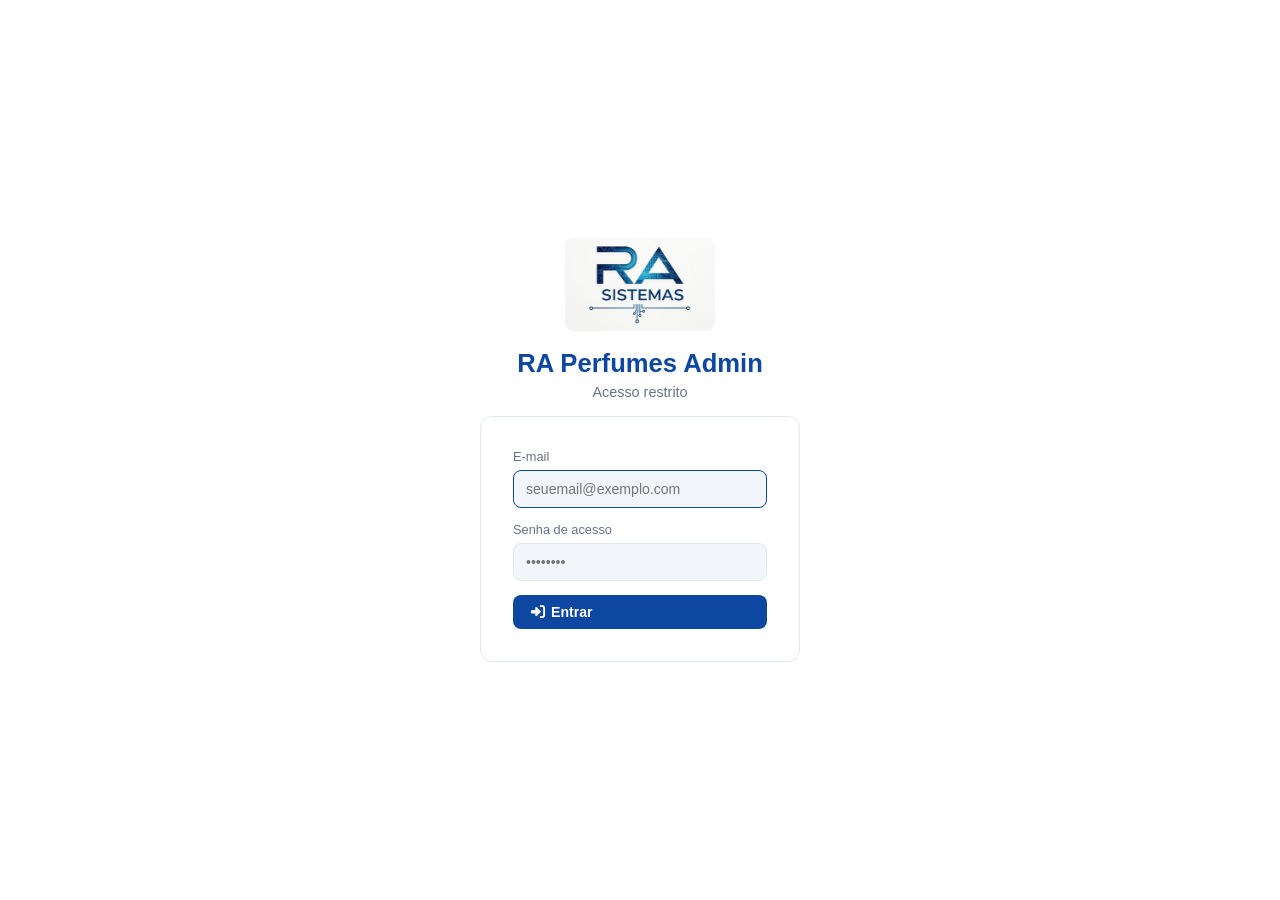
==== commit 800249c3: "Tema azul RA Sistemas no admin/login, categorias dinamicas e login no seed - Recoloriza admin.html (" ====
--- a/admin.html
+++ b/admin.html
@@ -7,14 +7,14 @@
   <link rel="stylesheet" href="https://cdnjs.cloudflare.com/ajax/libs/font-awesome/6.5.1/css/all.min.css">
   <style>
     :root {
-      --bg:      #0d0d0d;
-      --surface: #161616;
-      --card:    #1e1e1e;
-      --border:  #2a2a2a;
-      --gold:    #f0c040;
-      --gold2:   #c99a20;
-      --text:    #e8e8e8;
-      --muted:   #888;
+      --bg:      #ffffff;
+      --surface: #f2f6fa;
+      --card:    #ffffff;
+      --border:  #e1e8ef;
+      --gold:    #0d47a1;
+      --gold2:   #1565c0;
+      --text:    #182236;
+      --muted:   #64748b;
       --red:     #f44336;
       --green:   #4caf50;
       --blue:    #2196f3;
@@ -39,7 +39,7 @@
     .side-btn { display: flex; align-items: center; gap: 12px; text-align: left; background: none; border: none; color: var(--muted); padding: 12px 14px; border-radius: 8px; cursor: pointer; font-size: .88rem; transition: .2s; width: 100%; }
     .side-btn i { width: 18px; text-align: center; font-size: .95rem; }
     .side-btn:hover { background: var(--card); color: var(--text); }
-    .side-btn.active { background: #2a2205; color: var(--gold); font-weight: 600; }
+    .side-btn.active { background: #e3f0fb; color: var(--gold); font-weight: 600; }
     .content { padding: 24px; flex: 1; min-width: 0; }
     .tab-panel { display: none; }
     .tab-panel.active { display: block; }
@@ -55,10 +55,10 @@
     .toolbar input:focus, .toolbar select:focus { border-color: var(--gold); }
     .toolbar select option { background: var(--card); }
     .btn { padding: 9px 18px; border: none; border-radius: 8px; cursor: pointer; font-size: .88rem; font-weight: 600; transition: .15s; display: inline-flex; align-items: center; gap: 6px; }
-    .btn-primary  { background: var(--gold); color: #000; }
+    .btn-primary  { background: var(--gold); color: #fff; }
     .btn-primary:hover  { background: var(--gold2); }
-    .btn-danger   { background: #2a1010; color: var(--red); border: 1px solid #4a1010; }
-    .btn-danger:hover   { background: #3a1515; }
+    .btn-danger   { background: #fdecea; color: var(--red); border: 1px solid #f5c6c6; }
+    .btn-danger:hover   { background: #f9d4d4; }
     .btn-ghost    { background: var(--card); color: var(--text); border: 1px solid var(--border); }
     .btn-ghost:hover    { border-color: var(--gold); color: var(--gold); }
     .btn-sm { padding: 5px 10px; font-size: .78rem; border-radius: 6px; }
@@ -71,15 +71,15 @@
     thead tr { background: var(--surface); }
     th { padding: 11px 14px; text-align: left; font-size: .78rem; color: var(--muted); text-transform: uppercase; letter-spacing: .05em; white-space: nowrap; }
     td { padding: 10px 14px; border-top: 1px solid var(--border); font-size: .85rem; vertical-align: middle; }
-    tr:hover td { background: #1a1a1a; }
+    tr:hover td { background: #f2f6fa; }
     .prod-img { width: 44px; height: 44px; object-fit: cover; border-radius: 6px; border: 1px solid var(--border); }
     .prod-img-placeholder { width: 44px; height: 44px; background: var(--surface); border-radius: 6px; border: 1px dashed var(--border); display: flex; align-items: center; justify-content: center; color: var(--muted); font-size: .7rem; }
     .badge { display: inline-block; padding: 3px 8px; border-radius: 999px; font-size: .72rem; font-weight: 600; }
-    .badge-ativo    { background: #0e2e18; color: var(--green); }
-    .badge-inativo  { background: #2a1010; color: var(--red); }
-    .badge-destaque { background: #2a1f00; color: var(--gold); }
+    .badge-ativo    { background: #e3f6e8; color: var(--green); }
+    .badge-inativo  { background: #fdecea; color: var(--red); }
+    .badge-destaque { background: #e3f0fb; color: var(--gold); }
     .actions-cell { display: flex; gap: 6px; }
-    .modal-overlay { display: none; position: fixed; inset: 0; background: rgba(0,0,0,.72); z-index: 200; align-items: center; justify-content: center; }
+    .modal-overlay { display: none; position: fixed; inset: 0; background: rgba(15,23,42,.45); z-index: 200; align-items: center; justify-content: center; }
     .modal-overlay.show { display: flex; }
     .modal { background: var(--card); border: 1px solid var(--border); border-radius: 14px; width: 560px; max-width: 95vw; max-height: 90vh; overflow-y: auto; padding: 28px; position: relative; }
     .modal h2 { font-size: 1.1rem; margin-bottom: 20px; color: var(--gold); display: flex; align-items: center; gap: 8px; }
@@ -163,7 +163,7 @@
 
 <div id="login-screen">
   <div style="text-align:center">
-    <i class="fa-solid fa-shield-halved" style="font-size:2.2rem;color:var(--gold);margin-bottom:10px;display:block"></i>
+    <img src="./assets/ra-sistema-logo.jpeg" alt="RA Sistemas" style="width:150px;max-width:70vw;margin-bottom:14px;border-radius:8px;display:inline-block">
     <h1>RA Perfumes Admin</h1>
     <p style="margin-top:6px">Acesso restrito</p>
   </div>
@@ -480,7 +480,6 @@
     <div class="form-grid">
       <input type="hidden" id="cat-id-original">
       <div class="form-group full"><label>Nome da categoria *</label><input type="text" id="cat-nome" placeholder="Ex: Masculinos"></div>
-      <div class="form-group full"><label>ID interno * <small style="color:var(--muted)">(sem espaços, ex: masculinos)</small></label><input type="text" id="cat-id" placeholder="masculinos"></div>
       <div class="form-group full"><label>Ícone Font Awesome <small style="color:var(--muted)">(ex: fa-mars)</small></label><input type="text" id="cat-icone" placeholder="fa-tag"></div>
     </div>
     <div class="modal-footer">
@@ -541,12 +540,12 @@
 <script>
 // TODO: preencher com as credenciais do Firebase deste projeto
 const firebaseConfig = {
-  apiKey: "",
-  authDomain: "",
-  projectId: "",
-  storageBucket: "",
-  messagingSenderId: "",
-  appId: ""
+  apiKey: "AIzaSyC9teCzGMx_hVwGzYs-bu2PX8iT-blqRxQ",
+  authDomain: "catalogo-ac1a8.firebaseapp.com",
+  projectId: "catalogo-ac1a8",
+  storageBucket: "catalogo-ac1a8.firebasestorage.app",
+  messagingSenderId: "896893938942",
+  appId: "1:896893938942:web:0f517990771e57853989af"
 };
 
 firebase.initializeApp(firebaseConfig);
@@ -852,10 +851,18 @@
     </div>`).join("");
 }
 
+function slugify(texto) {
+  return texto
+    .normalize("NFD").replace(/[̀-ͯ]/g, "")
+    .toLowerCase()
+    .trim()
+    .replace(/[^a-z0-9]+/g, "-")
+    .replace(/^-+|-+$/g, "");
+}
+
 function abrirModalCategoria() {
   document.getElementById("cat-id-original").value = "";
   document.getElementById("cat-nome").value  = "";
-  document.getElementById("cat-id").value    = "";
   document.getElementById("cat-icone").value = "";
   abrirModal("modal-categoria");
 }
@@ -865,7 +872,6 @@
   if (!c) return;
   document.getElementById("cat-id-original").value = docId;
   document.getElementById("cat-nome").value  = c.nome || "";
-  document.getElementById("cat-id").value    = c.id || c.docId || "";
   document.getElementById("cat-icone").value = c.icone || "";
   abrirModal("modal-categoria");
 }
@@ -873,13 +879,15 @@
 async function salvarCategoria() {
   const docIdOriginal = document.getElementById("cat-id-original").value;
   const nome  = document.getElementById("cat-nome").value.trim();
-  const id    = document.getElementById("cat-id").value.trim().replace(/\s+/g, "");
   const icone = document.getElementById("cat-icone").value.trim() || "fa-tag";
-  if (!nome || !id) { toast("Preencha nome e ID.", "err"); return; }
+  if (!nome) { toast("Preencha o nome.", "err"); return; }
   try {
     if (docIdOriginal) {
+      const atual = todasCategorias.find(x => x.docId === docIdOriginal);
+      const id = atual?.id || docIdOriginal;
       await db.collection("categorias").doc(docIdOriginal).update({ nome, id, icone });
     } else {
+      const id = slugify(nome);
       await db.collection("categorias").doc(id).set({ nome, id, icone });
     }
     toast("Categoria salva!", "ok");
